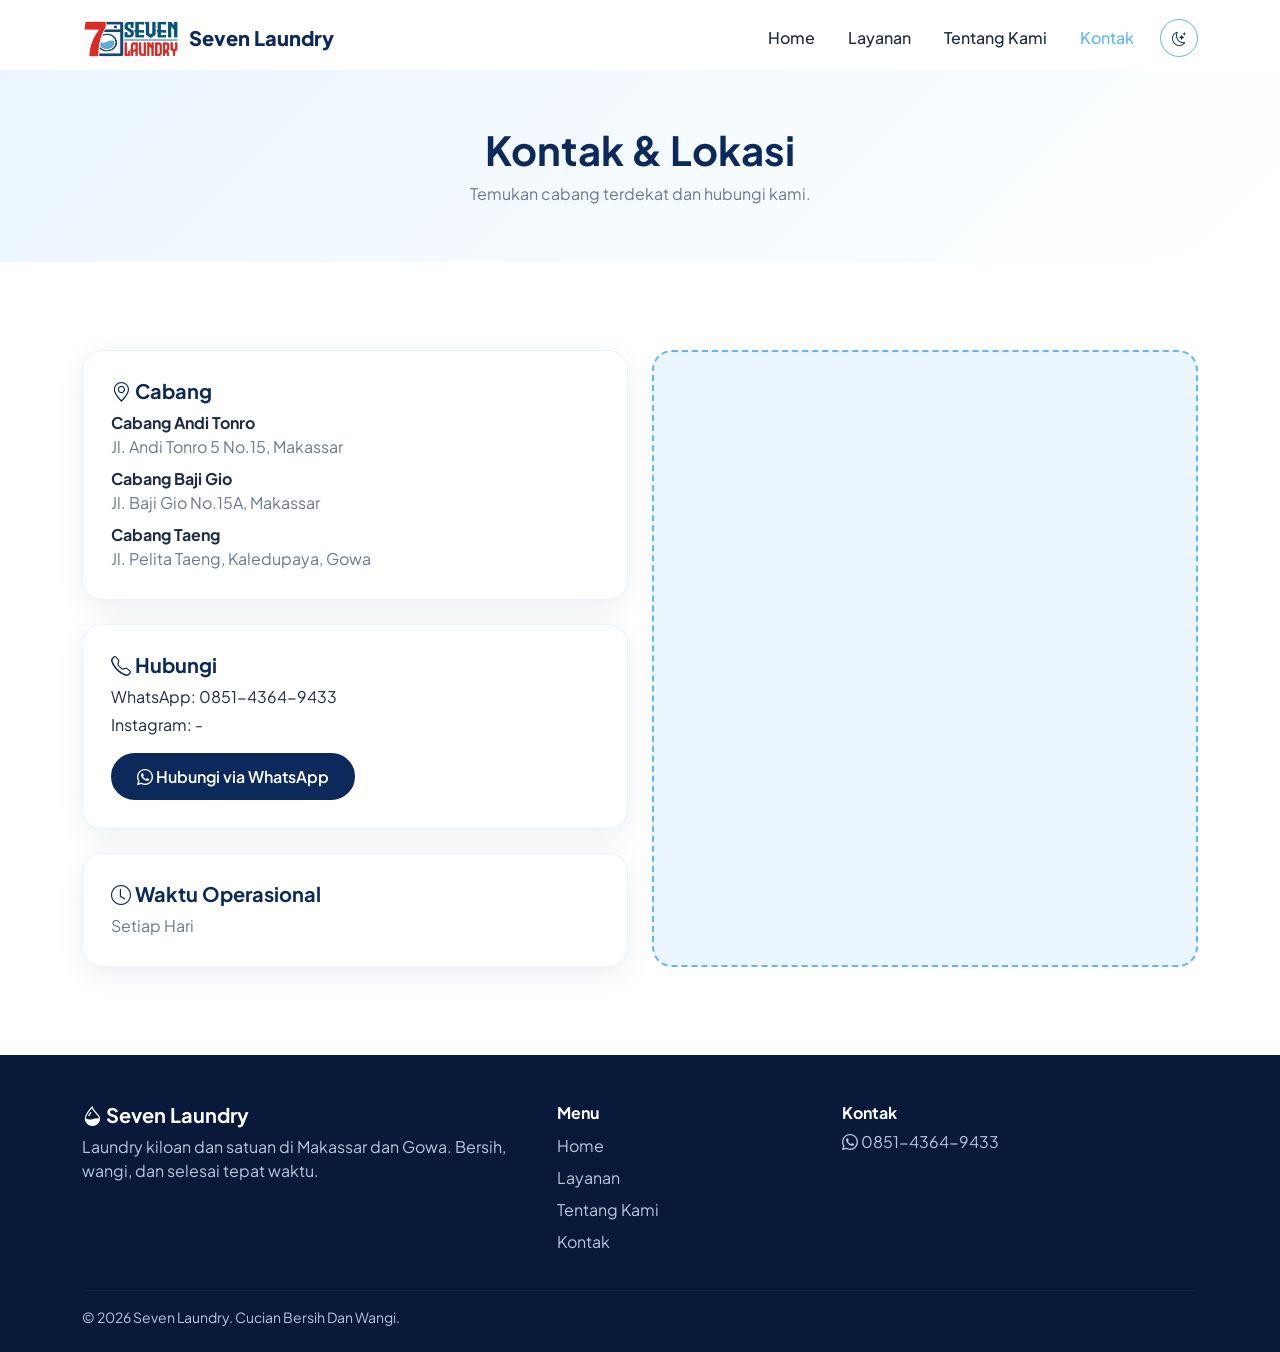
==== kontak.html @ 3630ac96 "initial commit" ====
<!DOCTYPE html>
<html lang="id">
<head>
<meta charset="UTF-8">
<meta name="viewport" content="width=device-width, initial-scale=1">
<title>Kontak | Seven Laundry</title>
<meta name="description" content="Seven Laundry Makassar - laundry kiloan dan satuan, reguler, express, dan kilat.">
<link href="https://cdn.jsdelivr.net/npm/bootstrap@5.3.3/dist/css/bootstrap.min.css" rel="stylesheet">
<link href="https://cdn.jsdelivr.net/npm/bootstrap-icons@1.11.3/font/bootstrap-icons.css" rel="stylesheet">
<link href="https://fonts.googleapis.com/css2?family=Plus+Jakarta+Sans:wght@400;500;600;700;800&display=swap" rel="stylesheet">
<link href="css/style.css" rel="stylesheet">
</head>
<body>
<!-- NAVBAR -->
<nav class="navbar navbar-expand-lg fixed-top" id="mainNav">
 <div class="container">
  <a class="navbar-brand" href="index.html">
   <!-- TEMPAT LOGO: ganti file assets/images/logo.png dengan logo Anda -->
   <img src="assets/images/logo.png" alt="Logo Seven Laundry" class="brand-logo" onerror="this.remove()">
   <span>Seven Laundry</span>
  </a>
  <button class="navbar-toggler" type="button" data-bs-toggle="collapse" data-bs-target="#menu" aria-label="Buka menu"><i class="bi bi-list fs-2"></i></button>
  <div class="collapse navbar-collapse" id="menu">
   <ul class="navbar-nav ms-auto align-items-lg-center gap-lg-1">
    <li class="nav-item"><a class="nav-link" href="index.html">Home</a></li>
    <li class="nav-item"><a class="nav-link" href="layanan.html">Layanan</a></li>
    <li class="nav-item"><a class="nav-link" href="tentang.html">Tentang Kami</a></li>
    <li class="nav-item"><a class="nav-link active" href="kontak.html">Kontak</a></li>
    <li class="nav-item"><button class="btn btn-sm theme-btn ms-lg-2" id="themeToggle" aria-label="Ganti tema"><i class="bi bi-moon-stars"></i></button></li>
   </ul>
  </div>
 </div>
</nav>

<main>
<section class="page-head"><div class="container reveal"><h1>Kontak &amp; Lokasi</h1><p>Temukan cabang terdekat dan hubungi kami.</p></div></section>
<section class="section"><div class="container"><div class="row g-4">
 <div class="col-lg-6 reveal">
  <div class="card-soft mb-4"><h5><i class="bi bi-geo-alt"></i> Cabang</h5>
   <p class="mb-2"><strong>Cabang Andi Tonro</strong><br><span class="muted">Jl. Andi Tonro 5 No.15, Makassar</span></p>
   <p class="mb-2"><strong>Cabang Baji Gio</strong><br><span class="muted">Jl. Baji Gio No.15A, Makassar</span></p>
   <p class="mb-0"><strong>Cabang Taeng</strong><br><span class="muted">Jl. Pelita Taeng, Kaledupaya, Gowa</span></p></div>
  <div class="card-soft mb-4"><h5><i class="bi bi-telephone"></i> Hubungi</h5>
   <p class="mb-1">WhatsApp: 0851-4364-9433</p><p>Instagram: -  </p>
   <div class="d-flex flex-wrap gap-2">
    <a class="btn btn-main" href="https://wa.me/6285143649433" target="_blank" rel="noopener"><i class="bi bi-whatsapp"></i> Hubungi via WhatsApp</a>
   </div></div>
  <div class="card-soft"><h5><i class="bi bi-clock"></i> Waktu Operasional</h5><p class="mb-0 muted">Setiap Hari</p></div>
 </div>
 <div class="col-lg-6 reveal"><div class="map-box"><small><iframe src="https://www.google.com/maps/embed?pb=!1m18!1m12!1m3!1d14382.724250611136!2d119.42953999553518!3d-5.206476994081009!2m3!1f0!2f0!3f0!3m2!1i1024!2i768!4f13.1!3m3!1m2!1s0x2dbee3004454caf9%3A0x98672feab01a1b4e!2sSEVEN%20LAUNDRY%20TAENG!5e1!3m2!1sid!2sid!4v1791030084434!5m2!1sid!2sid" width="600" height="450" style="border:0;" allowfullscreen="" loading="lazy" referrerpolicy="strict-origin-when-cross-origin"></iframe></small></p></div></div>
</div></div></section>
</main>

<!-- FOOTER -->
<footer class="footer">
 <div class="container">
  <div class="row g-4">
   <div class="col-md-5"><h5 class="text-white"><i class="bi bi-droplet-half"></i> Seven Laundry</h5><p>Laundry kiloan dan satuan di Makassar dan Gowa. Bersih, wangi, dan selesai tepat waktu.</p></div>
   <div class="col-6 col-md-3"><h6 class="text-white">Menu</h6><ul class="list-unstyled"><li><a href="index.html">Home</a></li><li><a href="layanan.html">Layanan</a></li><li><a href="tentang.html">Tentang Kami</a></li><li><a href="kontak.html">Kontak</a></li></ul></div>
   <div class="col-6 col-md-4"><h6 class="text-white">Kontak</h6><p class="mb-1"><i class="bi bi-whatsapp"></i> 0851-4364-9433</p></div>
  </div>
  <hr><p class="small mb-0">&copy; 2026 Seven Laundry. Cucian Bersih Dan Wangi.</p>
 </div>
</footer>
<button id="backTop" aria-label="Kembali ke atas"><i class="bi bi-arrow-up"></i></button>
<script src="https://cdn.jsdelivr.net/npm/bootstrap@5.3.3/dist/js/bootstrap.bundle.min.js"></script>
<script src="js/script.js"></script>
</body>
</html>
---- css/style.css ----
/* ===== VARIABEL WARNA (ubah di sini untuk ganti tema) ===== */
:root{--navy:#0b2a5b;--accent:#5fb7f5;--soft:#eaf5fe;--text:#1d2b44;--muted:#6b7a90;--bg:#fff;--bg-alt:#f5f9fd;--card:#fff;--shadow:0 8px 30px rgba(11,42,91,.08)}
[data-bs-theme=dark]{--navy:#7cc4f8;--accent:#5fb7f5;--soft:#12233f;--text:#e6eefa;--muted:#9bb0cc;--bg:#0b1424;--bg-alt:#0f1b30;--card:#13223c;--shadow:0 8px 30px rgba(0,0,0,.35)}
html{scroll-behavior:smooth}
body{font-family:'Plus Jakarta Sans',sans-serif;color:var(--text);background:var(--bg);padding-top:70px}
h1,h2,h3,h4,h5,h6{color:var(--navy);font-weight:700}
h2{font-size:clamp(1.6rem,3vw,2.2rem)}
.muted{color:var(--muted)}
.section{padding:clamp(3rem,7vw,5.5rem) 0}.alt{background:var(--bg-alt)}

/* Navbar */
.navbar{background:transparent;transition:.3s;padding:.9rem 0}
.navbar.scrolled{background:var(--card);box-shadow:var(--shadow);padding:.5rem 0}
.navbar-brand{font-weight:800;color:var(--navy)!important;display:flex;align-items:center;gap:.6rem}
/* Ukuran logo: ubah height jika logo terlalu besar/kecil */
.brand-logo{height:38px;width:auto}
.nav-link{color:var(--text)!important;font-weight:500;padding:.6rem .9rem!important}
.nav-link:hover,.nav-link.active{color:var(--accent)!important}
.navbar-toggler{border:0;color:var(--navy)}.navbar-toggler:focus{box-shadow:none}
@media(max-width:991px){.navbar-collapse{background:var(--card);border-radius:16px;padding:1rem;margin-top:.5rem;box-shadow:var(--shadow)}}
.theme-btn{border:1px solid var(--accent);color:var(--navy);border-radius:50%;width:38px;height:38px}

/* Tombol */
.btn-main{background:var(--navy);color:#fff;border-radius:50px;padding:.6rem 1.5rem;font-weight:600;border:2px solid var(--navy)}
[data-bs-theme=dark] .btn-main{color:#0b1424}
.btn-main:hover{background:var(--accent);border-color:var(--accent);color:#fff;transform:translateY(-2px)}
.btn-outline-main{border:2px solid var(--navy);color:var(--navy);border-radius:50px;padding:.6rem 1.5rem;font-weight:600}
.btn-outline-main:hover{background:var(--navy);color:#fff}

/* Hero */
.hero{padding:clamp(2.5rem,6vw,5rem) 0;background:linear-gradient(135deg,var(--soft),var(--bg))}
.badge-soft{background:var(--soft);color:var(--navy);padding:.4rem 1rem;border-radius:50px;font-weight:600;font-size:.85rem;border:1px solid var(--accent)}
.hero-visual{position:relative;background:linear-gradient(135deg,var(--navy),var(--accent));border-radius:32px;aspect-ratio:1/.85;display:flex;align-items:center;justify-content:center;font-size:clamp(6rem,15vw,10rem);color:#fff;box-shadow:var(--shadow)}
.float-chip{position:absolute;background:var(--card);color:var(--navy);padding:.6rem 1rem;border-radius:14px;font-size:.85rem;font-weight:600;box-shadow:var(--shadow);animation:float 4s ease-in-out infinite}
.c1{top:10%;left:-4%}.c2{bottom:10%;right:-4%;animation-delay:1.5s}
@keyframes float{50%{transform:translateY(-10px)}}

/* Card */
.card-soft{background:var(--card);border-radius:20px;padding:1.75rem;box-shadow:var(--shadow);transition:.3s;border:1px solid rgba(95,183,245,.15)}
.card-soft:hover{transform:translateY(-6px)}
.icon-lg{font-size:2.2rem;color:var(--accent);display:block;margin-bottom:.75rem}
.svc-head{display:flex;align-items:center;gap:1rem;margin-bottom:1rem}
.svc-icon{width:56px;height:56px;border-radius:16px;background:var(--soft);color:var(--navy);display:flex;align-items:center;justify-content:center;font-size:1.6rem;flex-shrink:0}
.time-badge{display:inline-block;background:var(--navy);color:#fff;border-radius:50px;padding:.25rem .8rem;font-size:.8rem;font-weight:600}
[data-bs-theme=dark] .time-badge{color:#0b1424}
.price-list{list-style:none;padding:0;margin:1rem 0 0}
.price-list li{display:flex;justify-content:space-between;gap:1rem;padding:.55rem 0;border-bottom:1px dashed rgba(107,122,144,.3);font-size:.95rem}
.price-list li:last-child{border:0}.price-list b{color:var(--navy);white-space:nowrap}
.tag-kilat .svc-icon{background:var(--navy);color:#fff}
[data-bs-theme=dark] .tag-kilat .svc-icon{color:#0b1424}

/* Filter */
.filter-bar{display:flex;flex-wrap:wrap;gap:.5rem;justify-content:center}
.btn-filter{border:1px solid var(--accent);color:var(--navy);border-radius:50px;padding:.5rem 1.3rem;font-weight:600}
.btn-filter.active,.btn-filter:hover{background:var(--navy);color:#fff}
[data-bs-theme=dark] .btn-filter.active{color:#0b1424}
.service-item.hide{display:none}

/* Header halaman, CTA, lain-lain */
.page-head{padding:3.5rem 0;text-align:center;background:linear-gradient(135deg,var(--soft),var(--bg))}
.page-head p{color:var(--muted);margin:0}
.cta{background:linear-gradient(135deg,var(--navy),#1c5aa8);color:#fff;border-radius:28px;padding:clamp(2rem,6vw,4rem);text-align:center}
.cta h2{color:#fff}
[data-bs-theme=dark] .cta{background:linear-gradient(135deg,#12335f,#1c5aa8)}
.note{background:var(--soft);border-left:4px solid var(--accent);padding:1rem 1.25rem;border-radius:12px}
.stat{font-size:2rem;font-weight:800;color:var(--navy)}
.map-box{height:100%;min-height:320px;border-radius:20px;border:2px dashed var(--accent);background:var(--soft);display:flex;flex-direction:column;align-items:center;justify-content:center;color:var(--muted);text-align:center;font-size:1.1rem}
.map-box i{font-size:3rem;color:var(--accent)}
.footer{background:#08193a;color:#b8c7de;padding:3rem 0 1.5rem}
.footer a{color:#b8c7de;text-decoration:none;line-height:2}.footer a:hover{color:var(--accent)}
.footer hr{border-color:rgba(255,255,255,.15)}
#backTop{position:fixed;right:20px;bottom:20px;width:48px;height:48px;border-radius:50%;border:0;background:var(--navy);color:#fff;opacity:0;visibility:hidden;transition:.3s;z-index:99;box-shadow:var(--shadow)}
[data-bs-theme=dark] #backTop{color:#0b1424}
#backTop.show{opacity:1;visibility:visible}

/* Animasi muncul: hanya aktif jika JavaScript berjalan (class "js" ditambahkan oleh script.js) */
.js .reveal{opacity:0;transform:translateY(24px);transition:.7s}
.js .reveal.visible{opacity:1;transform:none}
@media(max-width:576px){.float-chip{display:none}.btn-lg{width:100%}}

/* Video di hero: mengisi penuh kotak, chip tetap di atas video */
.hero-video{position:absolute;inset:0;width:100%;height:100%;object-fit:cover;border-radius:32px}
.float-chip{z-index:2}
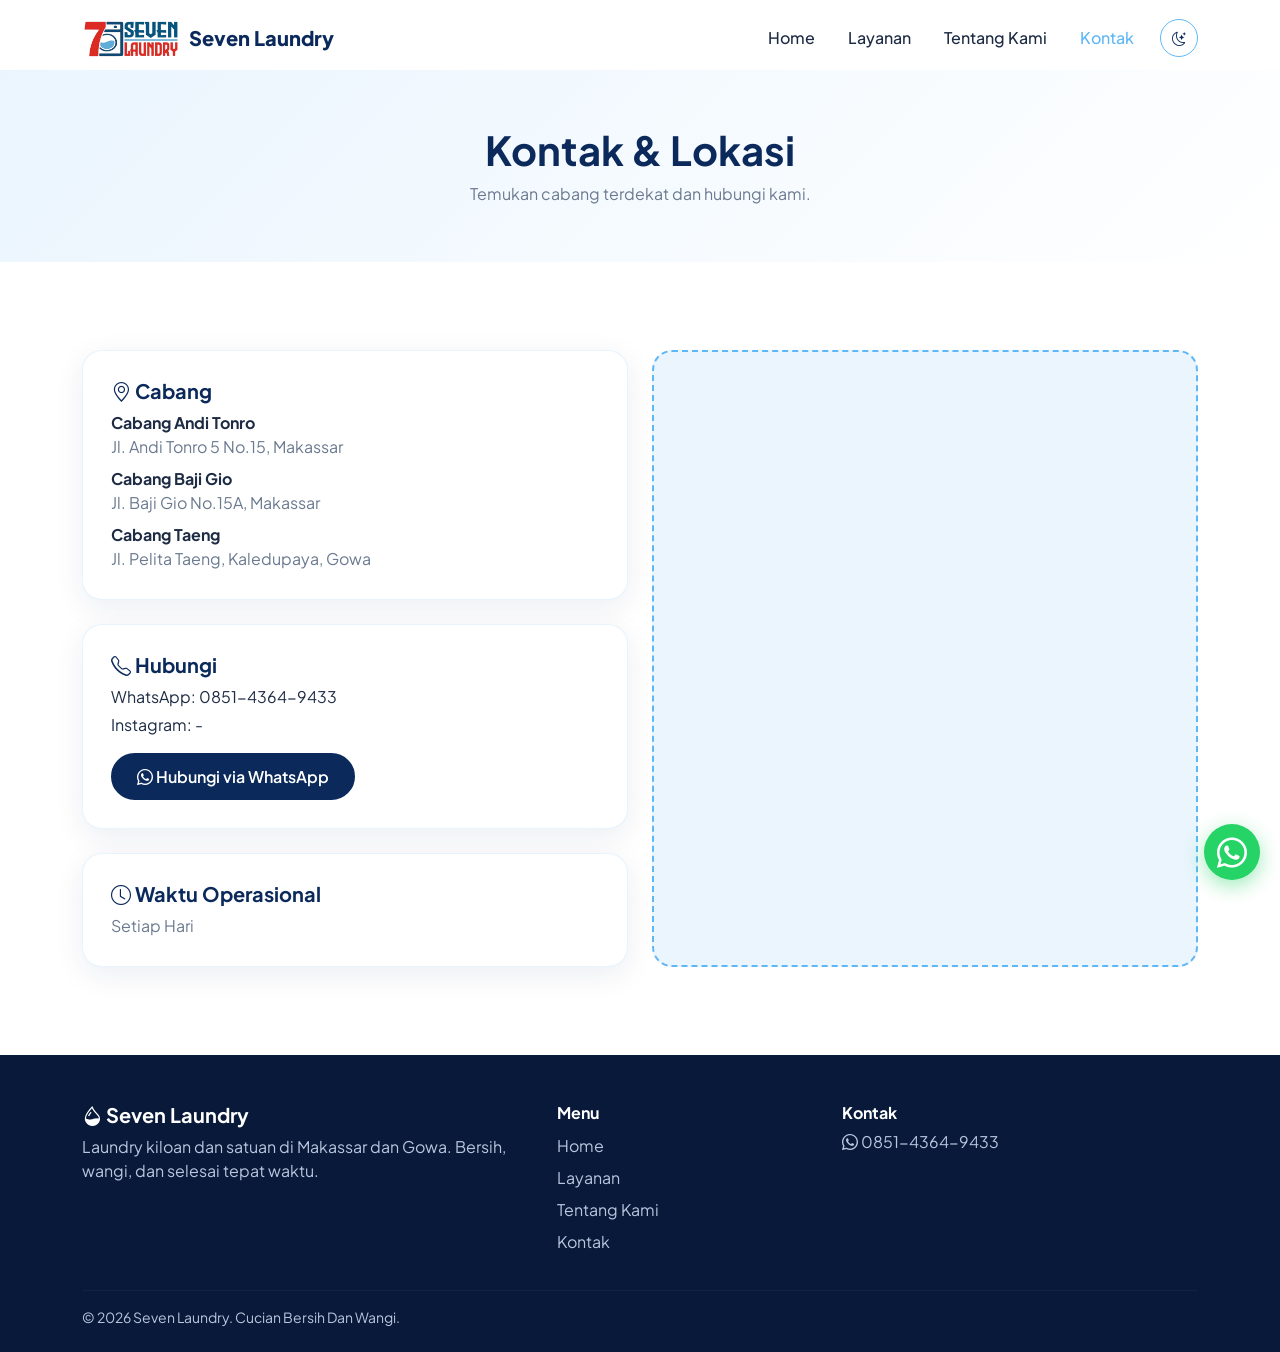
==== commit ec915b45: "logo whatsapp" ====
--- a/kontak.html
+++ b/kontak.html
@@ -63,6 +63,9 @@
  </div>
 </footer>
 <button id="backTop" aria-label="Kembali ke atas"><i class="bi bi-arrow-up"></i></button>
+<a href="https://wa.me/6285143649433?text=Halo%20Seven%20Laundry%2C%20saya%20ingin%20bertanya." class="wa-float" target="_blank" rel="noopener" aria-label="Hubungi via WhatsApp">
+ <i class="bi bi-whatsapp"></i>
+</a>
 <script src="https://cdn.jsdelivr.net/npm/bootstrap@5.3.3/dist/js/bootstrap.bundle.min.js"></script>
 <script src="js/script.js"></script>
 </body>
--- a/css/style.css
+++ b/css/style.css
@@ -80,4 +80,12 @@
 
 /* Video di hero: mengisi penuh kotak, chip tetap di atas video */
 .hero-video{position:absolute;inset:0;width:100%;height:100%;object-fit:cover;border-radius:32px}
-.float-chip{z-index:2}+.float-chip{z-index:2}
+
+/* Tombol WhatsApp melayang (pojok kanan bawah) */
+.wa-float{position:fixed;right:20px;bottom:20px;width:56px;height:56px;border-radius:50%;background:#25d366;color:#fff;display:flex;align-items:center;justify-content:center;font-size:1.9rem;text-decoration:none;box-shadow:0 6px 20px rgba(37,211,102,.45);z-index:100;transition:.3s;animation:wa-pulse 2.5s infinite}
+.wa-float:hover{color:#fff;transform:scale(1.1)}
+@keyframes wa-pulse{0%{box-shadow:0 0 0 0 rgba(37,211,102,.5)}70%{box-shadow:0 0 0 16px rgba(37,211,102,0)}100%{box-shadow:0 0 0 0 rgba(37,211,102,0)}}
+
+/* Pindahkan tombol back-to-top ke atas tombol WhatsApp agar tidak bertumpuk */
+#backTop{bottom:90px}
